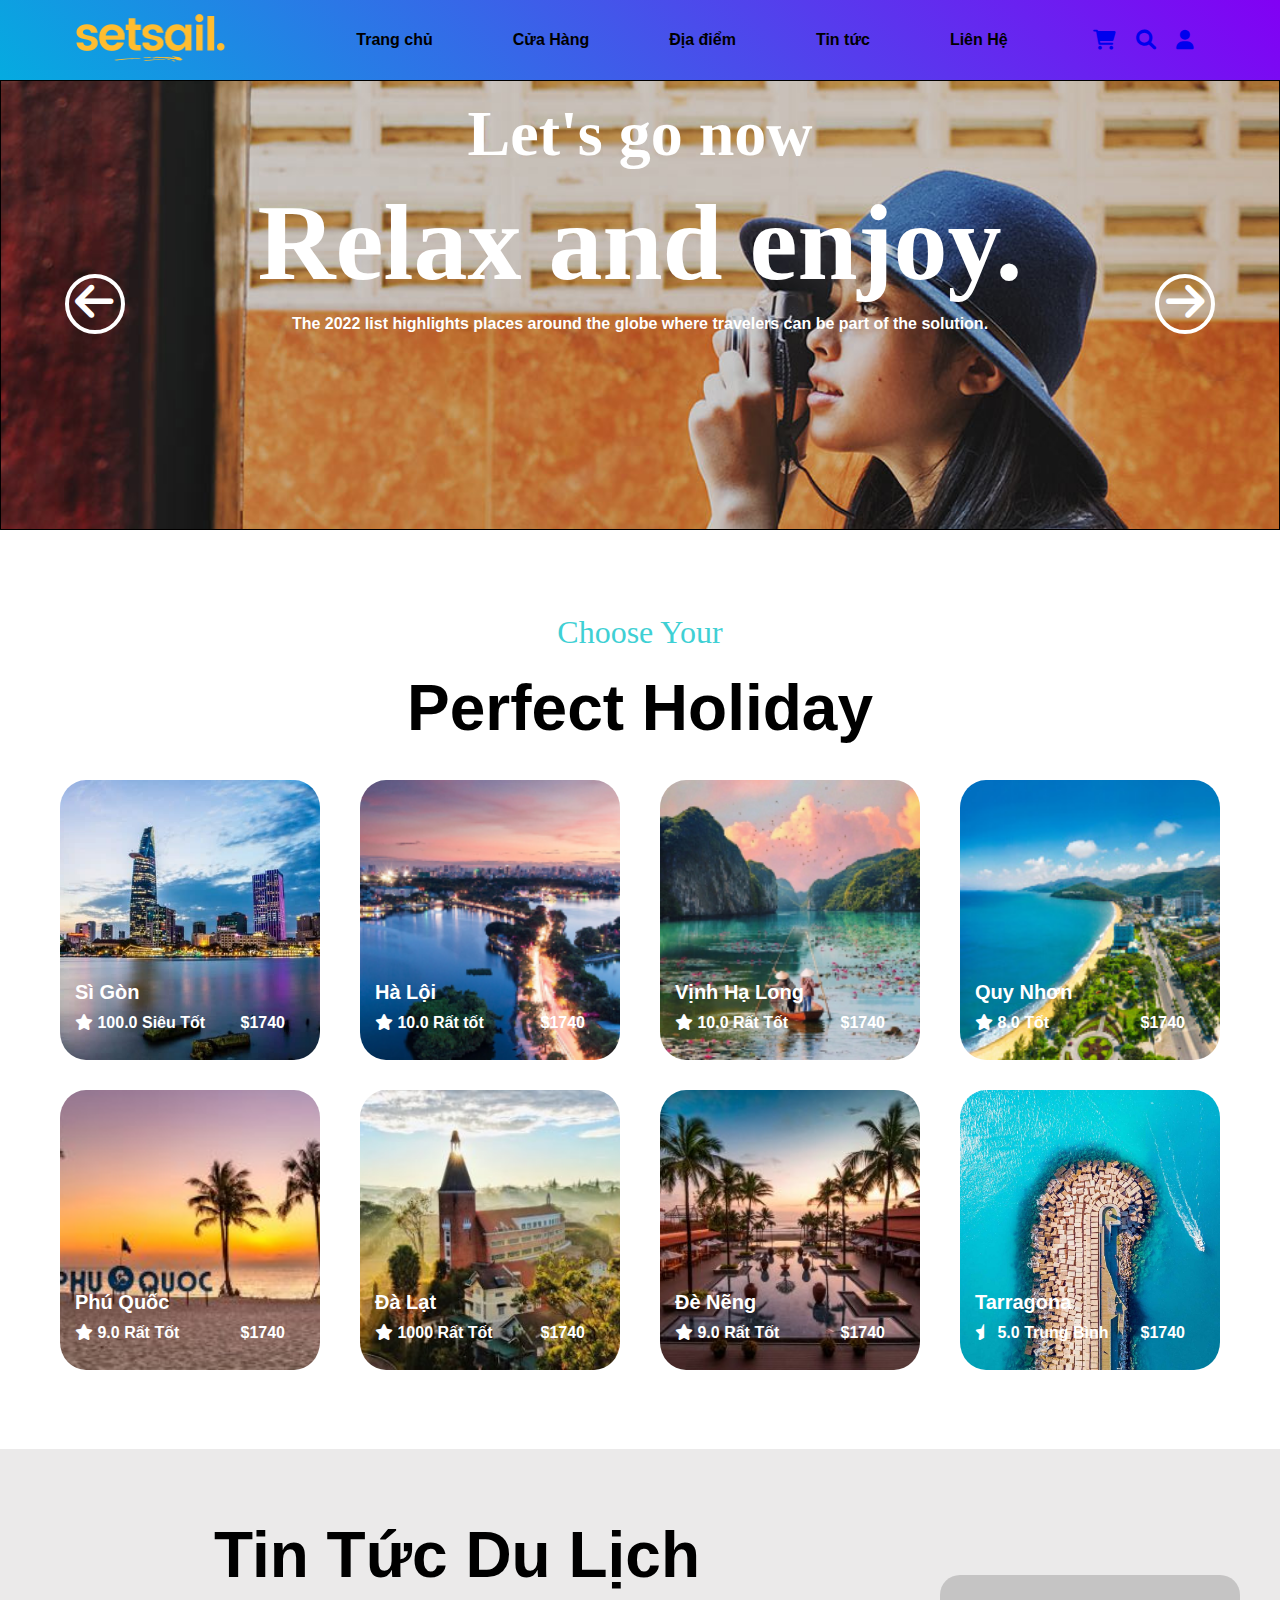
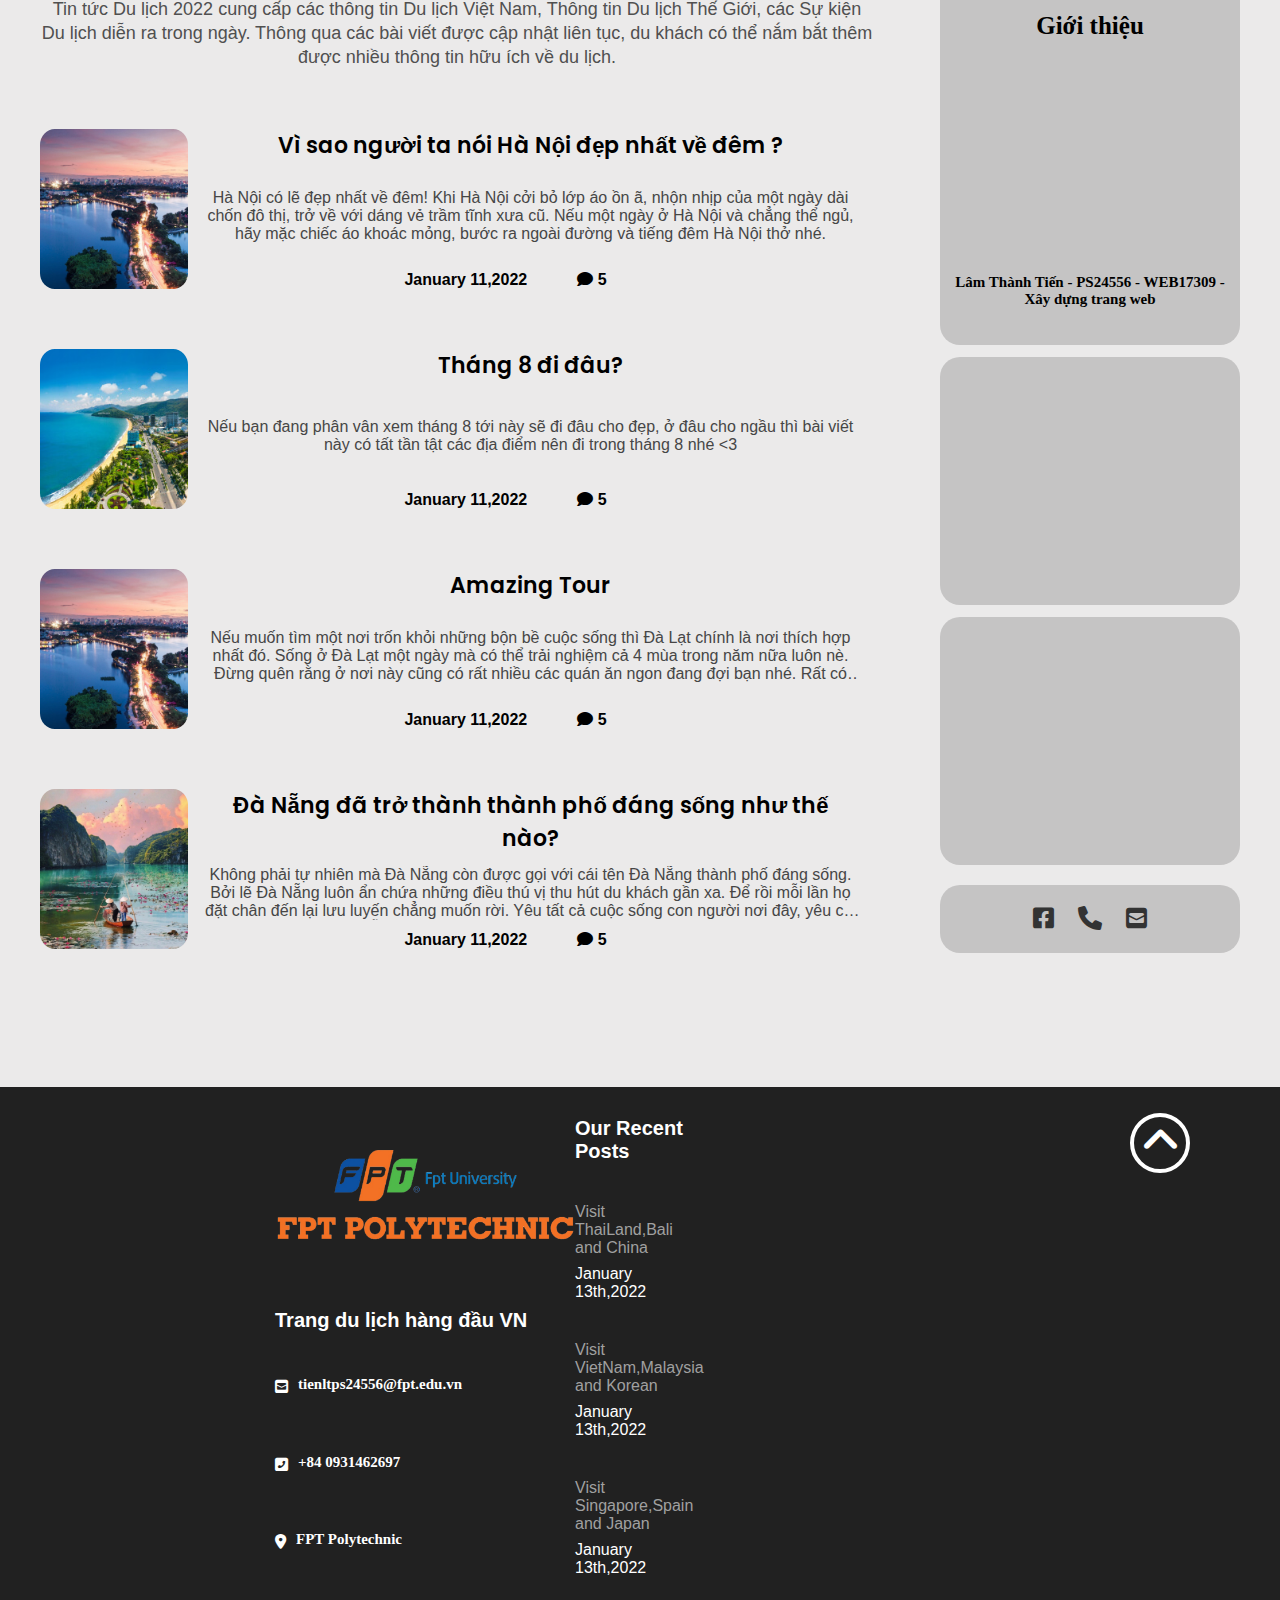
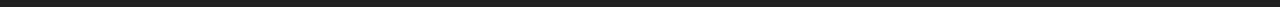
==== index.html @ ad696ec0 "first commit" ====
<!DOCTYPE html>
<html lang="en">
<head>
    <meta charset="UTF-8">
    <meta http-equiv="X-UA-Compatible" content="IE=edge">
    <meta name="viewport" content="width=device-width, initial-scale=1.0">
    <title>Lâm Thành Tiến - PS24556</title>
    <link rel="stylesheet" href="./css/form.css">
    <link rel="stylesheet" href="./css/style.css">
    <link rel="stylesheet" href="https://cdnjs.cloudflare.com/ajax/libs/font-awesome/6.0.0/css/all.min.css">
    <link rel="stylesheet" href="./img/">
    <link rel="preconnect" href="https://fonts.googleapis.com">
    <link rel="preconnect" href="https://fonts.gstatic.com" crossorigin>
    <link href="https://fonts.googleapis.com/css2?family=Poppins:ital,wght@0,300;1,700&display=swap" rel="stylesheet">

</head>
<body>
    <div class="main">
        <header id="header">
            <div class="header__main">
                <div class="logo">
                    <img src="./img/logo.png" alt="">
                </div>
                <div class="header__menu">
                    <ul>
                        <li><a href="index.html" class="header__menu-link">Trang chủ</a></li>
                        <li><a href="shop.html" class="header__menu-link">Cửa Hàng</a></li>
                        <li>
                            <a href="location.html" class="header__menu-link">Địa điểm</a>
                            <div class="location__menu">
                                <a href="location.html" class="location__menu-item">Miền Nam</a>
                                <a href="location2.html" class="location__menu-item">Miền Bắc</a>
                                <a href="location3.html" class="location__menu-item">Miền Trung</a>
                            </div>
                        </li>
                        <li><a href="news.html" class="header__menu-link">Tin tức</a></li>
                        <li><a href="contact.html" class="header__menu-link">Liên Hệ</a></li>
                    </ul>
                </div>
                <ul class="header__icon">
                    <li>
                        <a href="#">
                            <i class="fas fa-shopping-cart"></i>
                            <div class="header__icon-cart">
                                <p>Không có sản phẩm nào</p>
                            </div>
                        </a>
                    </li>
                    <li>
                        <a href="#"><i class="fas fa-search"></i></a>
                        <div class="form-group">
                            <input id="fullname" name="fullname" placeholder="Tìm chuyến đi" type="text" tabindex="1" class="form-control">
                            <i class="fa-solid fa-magnifying-glass"></i>
                            <span class="form-message"></span>
                        </div>
                    </li>
                    <li><a href="#"><i class="fa-solid fa-user"></i></a></li>
                </ul>
            </div>
        </header>
    
        <div style="background: url(./img/slider-img-2.jpg) top center/ cover no-repeat;background-attachment: fixed;" class="slider">
            <div class="slider__content-sub">
                <p class="content-1">Let's go now</p>
                <p class="content-2">Relax and enjoy.</p>
                <p class="content-3">The 2022 list highlights places around the globe where travelers can be part of the solution.</p>
            </div>
            <div class="slider-left">
                <i class="fas fa-arrow-left"></i>
            </div>
            <div class="slider-right">
                <i class="fas fa-arrow-right"></i>
            </div>
        </div>
    
        <div id="location" class="section">
            <p class="section__content-1">Choose Your</p>
            <p class="section__content-2">Perfect Holiday</p>
            <div class="section__menu">
                <div class="section-item">
                    <img src="./img/saigon-e1517890810236.jpg" alt="">
                    <div class="description">
                        <p class="description__title">Sì Gòn</p>
                        <div class="description__content">
                            <div class="description-rate">
                                <i class="fas fa-star"></i>
                                <span>100.0</span>
                                <span>Siêu Tốt</span>
                            </div>
                            <div class="description-price">$1740</div>
                        </div>
                    </div>
                </div>
                <div class="section-item">
                    <img src="./img/Ha Long.jpg" alt="">
                    <div class="description">
                        <p class="description__title">Hà Lội</p>
                        <div class="description__content">
                            <div class="description-rate">
                                <i class="fas fa-star"></i>
                                <span>10.0</span>
                                <span>Rất tốt</span>
                            </div>
                            <div class="description-price">$1740</div>
                        </div>
                    </div>
                </div>
                <div class="section-item">
                    <img src="./img/Vinh Ha Long.jpg" alt="">
                    <div class="description">
                        <p class="description__title">Vịnh Hạ Long</p>
                        <div class="description__content">
                            <div class="description-rate">
                                <i class="fas fa-star"></i>
                                <span>10.0</span>
                                <span>Rất Tốt</span>
                            </div>
                            <div class="description-price">$1740</div>
                        </div>
                    </div>
                </div>
                <div class="section-item">
                    <img src="./img/Quy nhon.jpg" alt="">
                    <div class="description">
                        <p class="description__title">Quy Nhơn</p>
                        <div class="description__content">
                            <div class="description-rate">
                                <i class="fas fa-star"></i>
                                <span>8.0</span>
                                <span>Tốt</span>
                            </div>
                            <div class="description-price">$1740</div>
                        </div>
                    </div>
                </div>
                <div class="section-item">
                    <img src="./img/thang-10-nen-du-lich-o-dau-19-282x188.jpg" alt="">
                    <div class="description">
                        <p class="description__title">Phú Quốc</p>
                        <div class="description__content">
                            <div class="description-rate">
                                <i class="fas fa-star"></i>
                                <span>9.0</span>
                                <span>Rất Tốt</span>
                            </div>
                            <div class="description-price">$1740</div>
                        </div>
                    </div>
                </div>
                <div class="section-item">
                    <img src="./img/Da lat.jpg" alt="">
                    <div class="description">
                        <p class="description__title">Đà Lạt</p>
                        <div class="description__content">
                            <div class="description-rate">
                                <i class="fas fa-star"></i>
                                <span>1000</span>
                                <span>Rất Tốt</span>
                            </div>
                            <div class="description-price">$1740</div>
                        </div>
                    </div>
                </div>
                <div class="section-item">
                    <img src="./img/Da Nang.jpg" alt="">
                    <div class="description">
                        <p class="description__title">Đè Nẽng</p>
                        <div class="description__content">
                            <div class="description-rate">
                                <i class="fas fa-star"></i>
                                <span>9.0</span>
                                <span>Rất Tốt</span>
                            </div>
                            <div class="description-price">$1740</div>
                        </div>
                    </div>
                </div>
                <div class="section-item">
                    <img src="./img/section item1.jpg" alt="">
                    <div class="description">
                        <p class="description__title">Tarragona</p>
                        <div class="description__content">
                            <div class="description-rate">
                                <i class="fas fa-star-half"></i>
                                <span>5.0</span>
                                <span>Trung Bình</span>
                            </div>
                            <div class="description-price">$1740</div>
                        </div>
                    </div>
                </div>
            </div>
        </div>
    
    
        <div id="news" class="section__news">
            <div class="section section-2">
                <div class="section__content-news">
                    <div class="new-item-1">
                        <p class="section__content-2 news-title">Tin Tức Du Lịch</p>
                        <p class="news-title-sub">Tin tức Du lịch 2022 cung cấp các thông tin Du lịch Việt Nam, Thông tin Du lịch Thế Giới, các Sự kiện Du lịch diễn ra trong ngày. Thông qua các bài viết được cập nhật liên tục, du khách có thể nắm bắt thêm được nhiều thông tin hữu ích về du lịch.</p>
                    </div>
                    <div class="new-item-2">
                        <img src="./img/Ha Long.jpg" alt="">
                        <div class="new-content">
                            <p class="section__content-2 new-content-title">Vì sao người ta nói Hà Nội đẹp nhất về đêm ?</p>
                            <p class="new-content-main">Hà Nội có lẽ đẹp nhất về đêm! Khi Hà Nội cởi bỏ lớp áo ồn ã, nhộn nhịp của một ngày dài chốn đô thị, trở về với dáng vẻ trầm tĩnh xưa cũ. Nếu một ngày ở Hà Nội và chẳng thể ngủ, hãy mặc chiếc áo khoác mỏng, bước ra ngoài đường và tiếng đêm Hà Nội thở nhé.</p>
                            <div class="new-date">
                                <p>January 11,2022</p>
                                <div class="new-comment">
                                    <i class="fas fa-comment"></i>
                                    <span>5</span>
                                </div>
                            </div>
                        </div>
                    </div>
                    <div class="new-item-2">
                        <img src="./img/Quy nhon.jpg" alt="">
                        <div class="new-content">
                            <p class="section__content-2 new-content-title">Tháng 8 đi đâu?</p>
                            <p class="new-content-main">Nếu bạn đang phân vân xem tháng 8 tới này sẽ đi đâu cho đẹp, ở đâu cho ngầu thì bài viết này có tất tần tật các địa điểm nên đi trong tháng 8 nhé <3</p>
                            <div class="new-date">
                                <p>January 11,2022</p>
                                <div class="new-comment">
                                    <i class="fas fa-comment"></i>
                                    <span>5</span>
                                </div>
                            </div>
                        </div>
                    </div>
                    <div class="new-item-2">
                        <img src="./img/Ha Long.jpg" alt="">
                        <div class="new-content">
                            <p class="section__content-2 new-content-title">Amazing Tour</p>
                            <p class="new-content-main">Nếu muốn tìm một nơi trốn khỏi những bộn bề cuộc sống thì Đà Lạt chính là nơi thích hợp nhất đó. Sống ở Đà Lạt một ngày mà có thể trải nghiệm cả 4 mùa trong năm nữa luôn nè. Đừng quên rằng ở nơi này cũng có rất nhiều các quán ăn ngon đang đợi bạn nhé. Rất có thể đi Đà Lạt một lần là bạn sẽ muốn đi tiếp nhé</p>
                            <div class="new-date">
                                <p>January 11,2022</p>
                                <div class="new-comment">
                                    <i class="fas fa-comment"></i>
                                    <span>5</span>
                                </div>
                            </div>
                        </div>
                    </div>
                    <div class="new-item-2">
                        <img src="./img/Vinh Ha Long.jpg" alt="">
                        <div class="new-content">
                            <p class="section__content-2 new-content-title">Đà Nẵng đã trở thành thành phố đáng sống như thế nào?</p>
                            <p class="new-content-main">Không phải tự nhiên mà Đà Nẵng còn được gọi với cái tên Đà Nẵng thành phố đáng sống. Bởi lẽ Đà Nẵng luôn ẩn chứa những điều thú vị thu hút du khách gần xa. Để rồi mỗi lần họ đặt chân đến lại lưu luyến chẳng muốn rời. Yêu tất cả cuộc sống con người nơi đây, yêu cái bình dị xen lẫn vào nét hiện đại giữa khung cảnh thiên nhiên tươi đẹp</p>
                            <div class="new-date">
                                <p>January 11,2022</p>
                                <div class="new-comment">
                                    <i class="fas fa-comment"></i>
                                    <span>5</span>
                                </div>
                            </div>
                        </div>
                    </div>
                </div>
                <div class="section__about">
                    <div class="about">
                        <p class="about-title">Giới thiệu</p>
                        <iframe width="270" height="200" src="https://www.youtube.com/embed/Zzn9-ATB9aU" title="YouTube video player" frameborder="0" allow="accelerometer; autoplay; clipboard-write; encrypted-media; gyroscope; picture-in-picture" allowfullscreen></iframe>
                        <p class="about-sub">Lâm Thành Tiến - PS24556 - WEB17309 - Xây dựng trang web</p>
                    </div>
                    <div class="about">
                        <iframe width="270" height="200" src="https://www.youtube.com/embed/3zGEcmUAwgY" title="YouTube video player" frameborder="0" allow="accelerometer; autoplay; clipboard-write; encrypted-media; gyroscope; picture-in-picture" allowfullscreen></iframe>
                    </div>
                    <div class="about">
                        <iframe width="270" height="200" src="https://www.youtube.com/embed/MQKGiewMGi0" title="YouTube video player" frameborder="0" allow="accelerometer; autoplay; clipboard-write; encrypted-media; gyroscope; picture-in-picture" allowfullscreen></iframe>
                    </div>
                    <div class="contact">
                        <div class="contact-icon">
                            <a href="https://www.facebook.com/tien.lam.92123015/" target="_blank"><i class="fab fa-facebook-square"></i></a>
                            <a href=""><i class="fas fa-phone"></i></a>
                            <a href=""><i class="fas fa-envelope-square"></i></a>
                        </div>
                    </div>
                </div>
            </div>
        </div>
    
        <footer>
            <div class="footer-1">
                <img src="./img/LOGO Trường.png" alt="">
                <p class="footer-1-title">Trang du lịch hàng đầu VN</p>
                <a href="#" class="footer-1-contact">
                    <i class="fas fa-envelope-square"></i>
                    <p>tienltps24556@fpt.edu.vn</p>
                </a>
                <a href="#" class="footer-1-contact">
                    <i class="fas fa-phone-square-alt"></i>
                    <p>+84 0931462697</p>
                </a>
                <a href="#" class="footer-1-contact">
                    <i class="fas fa-map-marker-alt"></i>
                    <p>FPT Polytechnic</p>
                </a>
            </div>
            <div class="footer-2">
                <h4>Our Recent Posts</h4>
                <div class="footer-2-content">
                    <a href="#"><p class="footer-2-content-child-1">Visit ThaiLand,Bali and China</p></a>
                    <a href="#"><p class="footer-2-content-child-2">January 13th,2022</p></a>
                </div>
                <div class="footer-2-content">
                    <a href="#"><p class="footer-2-content-child-1">Visit VietNam,Malaysia and Korean</p></a>
                    <a href="#"><p class="footer-2-content-child-2">January 13th,2022</p></a>
                </div>
                <div class="footer-2-content">
                    <a href="#"><p class="footer-2-content-child-1">Visit Singapore,Spain and Japan</p></a>
                    <a href="#"><p class="footer-2-content-child-2">January 13th,2022</p></a>
                </div>
            </div>
            <div class="footer-3">
                <iframe src="https://www.facebook.com/plugins/page.php?href=https%3A%2F%2Fwww.facebook.com%2Ffpt.poly%2F&tabs=timeline&width=400&height=300&small_header=true&adapt_container_width=true&hide_cover=true&show_facepile=true&appId" width="400" height="300" style="border:none;overflow:hidden" scrolling="no" frameborder="0" allowfullscreen="true" allow="autoplay; clipboard-write; encrypted-media; picture-in-picture; web-share"></iframe>
            </div>
            <a href="#header" class="upto">
                <i class="fas fa-angle-up"></i>
            </a>
        </footer>
    </div>
    <!-- OverLay -->
    <div class="overlay none">
        <form action="" method="POST" class="form form-login " id="form-1">
            <div class="form__content">
                <h3 class="heading">FPT Polytechnic</h3>
                <p class="desc">Lâm Thành Tiến</p>
        
                <div class="form-group d-f-w pd-tb20-lf60">
                  <label for="fullname" class="form-label">Tên đăng nhập: </label>
                  <input id="fullname" name="fullname" type="text" placeholder="VD: ltps24556@fpt.edu.vn" class="form-control">
                  <span class="form-message"></span>
                </div>
        
                <div class="form-group d-f-w pd-tb20-lf60">
                    <label for="fullname" class="form-label">Mật khẩu: </label>
                    <input id="fullname" name="fullname" type="password" placeholder="VD: 123456789" class="form-control">
                    <span class="form-message"></span>
                </div>    
                <div class="form-group flex-row">
                    <input name="gender" type="checkbox" value="yes" class="form-control"><label for="gender" class="form-label">Remember me?</label>
                    <span class="form-message"></span>
                </div>    
        
                <button class="form-submit btn-login">Đăng nhập</button>
                <p>Chưa có tài khoản ????</p>
                <button class="form-submit btn-register">Đăng ký</button>
            </div>
        </form>


        <form action="" method="POST" class="form form-register none" id="form-1">
            <div class="form__content">
                <h3 class="heading">Thành viên đăng ký</h3>
            <div class="spacer"></div>
        
            <div class="form-group d-f-w pd-tb20-lf60">
              <label for="fullname" class="form-label">Tên đăng nhập:</label>
              <input id="fullname" name="fullname" type="text" placeholder="VD: lamthanhtien" class="form-control">
              <span class="form-message"></span>
            </div>
        
            <div class="form-group d-f-w pd-tb20-lf60">
              <label for="email" class="form-label">Email:</label>
              <input id="email" name="email" type="text" placeholder="VD: ltps24556@gmail.com" class="form-control">
              <span class="form-message"></span>
            </div>
        
            <div class="form-group d-f-w pd-tb20-lf60">
              <label for="password" class="form-label">Mật khẩu:</label>
              <input id="password" name="password" type="password" placeholder="Nhập mật khẩu" class="form-control">
              <span class="form-message"></span>
            </div>
        
            <div class="form-group d-f-w pd-tb20-lf60">
              <label for="password_confirmation" class="form-label">Nhập lại mật khẩu:</label>
              <input id="password_confirmation" name="password_confirmation" placeholder="Nhập lại mật khẩu" type="password" class="form-control">
              <span class="form-message"></span>
            </div>
  
            <div class="form-group horizontal">
              <label for="gender" class="form-label">Chọn giới tính</label>
              <input name="gender" type="radio" value="male" class="form-control">Nam
              <input name="gender" type="radio" value="female" class="form-control">Nữ
              <span class="form-message"></span>
            </div>    
            <button class="form-submit btn-register">Đăng ký</button>
            </div>
        </form>
    </div>
</body>
<script src="/js/main.js"></script>
<script src="./js/fix.js"></script>
<script src="./js/overlay.js"></script>
</html>
---- css/form.css ----
.form-group i {
    position: absolute;
    top: 48px;
    right: 16px;
}
.form-group {
    display: flex;
    margin-bottom: 16px;
    flex-direction: column;
    position: relative;
  }
  
  .form-label,
  .form-message {
    text-align: left;
  }
  
  .form-label {
    font-weight: 700;
    padding: 0 0 6px 6px;
    line-height: 1.8rem;
    font-size: 1rem;
  }
  .form-label-2 {
    font-weight: 700;
    padding: 0 0 6px 6px;
    line-height: 1.8rem;
    font-size: 1rem;
  }
  
  .form-control {
    padding: 8px 12px;
    border: transparent;
    border-radius: 3px;
    outline: none;
    font-size: 1.4rem;
    background-color: #6fdcdf;
    color: white;
  }
  .form-control-text {
    padding: 8px 12px;
    border: transparent;
    border-radius: 3px;
    outline: none;
    font-size: 1.4rem;
    background-color: #6fdcdf;
    color: white;
    width: 100%;
  }
  
  .form-control:hover {
    border-color: #1dbfaf;
  }
  .form-submit {
    outline: none;
    background-color: #fff;
    padding: 12px 16px;
    font-weight: 600;
    color: black;
    border: none;
    width: 100%;
    font-size: 14px;
    border-radius: 8px;
    cursor: pointer;
  }
  
  .form-submit:hover {
    background-color: #1ac7b6;
    color: white;
  }
---- css/style.css ----
* {
    padding: 0;
    margin: 0;
    box-sizing: border-box;
}
html {
    font-family: Helvetica, Arial, sans-serif;
    scroll-behavior: smooth;
}
.d-f-w {
    display: flex !important;
    flex-wrap: wrap !important;
}
.pd-tb20-lf60 {
    padding: 12px 60px !important;
}
header {
    background: linear-gradient(45deg, #05abe0 0%, #8200f4 100%);
}
.header__main {
    display: flex;
    max-width: 1200px;
    height: 80px;
    justify-content: space-evenly;
    align-items: center;
    margin: auto;
}
.header__main .logo img {
    width: 150px;
    cursor: pointer;
}
.header__menu {
    padding-left: 55px;
}
.header__menu ul {
    display: flex;
    list-style: none;
}
.header__menu li {
    position: relative;
    cursor: pointer;
}
.header__menu ul li a {
    position: relative;
    text-decoration: none;
    font-weight: 900;
    color: black;
    padding: 20px 40px;
}
.header__menu ul li a::before {
    position: absolute;
    content: "";
    bottom: 6px;
    left: 50%;
    transform: translateX(-50%);
    width: 0;
    height: 5px;
    background-color: #FEECE9;
    transition: all linear 0.3s;
}
.header__menu ul li::after {
    position: absolute;
    content: "";
    bottom: -150%;
    left: 50%;
    transform: translateX(-50%);
    width: 100%;
    height: 100px;
    background-color: transparent;
}
.header__menu ul li:hover .header__menu-link {
    color: #FEECE9;
}
.header__menu ul li:hover .location__menu {
    display: block;
}
.header__menu ul li:hover .header__menu-link::before {
    width: 70%;
}
.header__icon {
    display: flex;
    list-style: none;
}
.header__icon a {
    font-size: 20px;
    padding: 0 10px;
    position: relative;
}
.header__icon li:hover a {
    color: #FEECE9;
}
.header__icon li:hover .form-group,
.header__icon li:hover .header__icon-cart {
    display: flex;
    opacity: 1;
}
.header__icon-cart {
    position: absolute;
    flex-direction: column;
    justify-content: center;
    align-items: center;
    top: 219%;
    right: 0%;
    text-align: center;
    width: 400px;
    height: 200px;
    background-color: #fff;
    border-radius: 3px;
    box-shadow: 5px 8px 13.92px 2.08px rgba(0, 0, 0, 0.05);
    z-index: 20;
    display: none;
    opacity: 0;
    transition: all linear 0.3s;
}
.header__icon li {
    position: relative;
}
.header__icon li::after {
    position: absolute;
    content: "";
    top: 88%;
    right: -28%;
    transform: translateX(-50%);
    width: 34px;
    height: 31px;
    background-color: transparent;
    cursor: pointer;
}
.header__icon-cart p {
    color: #505050;
    font-size: 24px;
    align-self: center;
}

.form-group {
    position: absolute;
    display: none;
    z-index: 20;
    top: 126%;
    right: 6%;
    opacity: 0;
    transition: all linear 0.3s;
}
.form-group i {
    top: 14px;
    right: 16px;
    cursor: pointer;
}
.form-control {
    background-color: white;
    color: #505050;
}

.location__menu{
    position: absolute;
    top: 223%;
    right: -6%;
    width: 100%;
    background: linear-gradient(45deg, #05abe0 0%, #8200f4 100%);
    z-index: 15;
    padding: 10px;
    display: none;
}
.location__menu-item{
    padding: 12px 20px !important;
    display: block;
}
.location__menu-item:hover {
    color: #FEECE9;
}
.location__menu-item:hover::before {
    width: 70%;
}


/*--------------------------------------------------------------------- SLIDER ----------------------------------------------------------- */
.slider {
    padding-top: 35%;
    position: relative;
    border: 1px solid black;
    transition: all ease-in-out 0.8s;
}
.slider__content-sub {
    position: absolute;
    top: 30%;
    left: 50%;
    transform: translate(-50%, -50%);
    color: white;
    text-align: center;
    width: 100%;
}
.slider__content-sub .content-1 {
    font-family: Satisfy, cursive;
    font-size: 64px;
    font-weight: 900;
    margin-bottom: 0;
}
.slider__content-sub .content-2 {
    margin: 10px 0;
    font-family: fantasy;
    font-size: 108px;
    font-weight: 900;
}
.slider__content-sub .content-3 {
    font-weight: 900;
}
.slider-left,
.slider-right {
    position: absolute;
    top: 43%;
    width: 60px;
    height: 60px;
    border: 4px solid white;
    text-align: center;
    border-radius: 50%;
    font-size: 44px;
    color: white;
    transition: all ease-in-out 0.5s;
}
.slider-right {
    right: 5%;
}
.slider-left {
    left: 5%;
}
.slider-left:hover,
.slider-right:hover {
    color: turquoise;
    border: 4px solid turquoise;
    cursor: pointer;
}


/*--------------------------------------------------------------------------- LOCATION ------------------------------------------------ */
.section{
    max-width: 1200px;
    margin: auto;
    text-align: center;
    padding: 64px 0;
}
.section__content-1{
    font-family: Satisfy, cursive;
    font-size: 32px;
    color: #3fd0d4;
    margin: 20px 0;
}
.section__content-2{
    margin: 20px 0 ;
    font-size: 64px;
    color: black;
    font-weight: 600;
}
.section__menu{
    display: flex;
    flex-wrap: wrap;
}
.section-item{
    position: relative;
    width: 25%;
    height: 280px;
    padding: 0 20px;
    margin: 15px 0;
    cursor: pointer;
    border-radius: 10px;
    transition: all 0.5s ease-in-out;
}
.section-item::before {
    position: absolute;
    content: "";
    top: 43%;
    width: 87%;
    height: 57%;
    background: linear-gradient(to top, rgba(0, 0, 0, 1) 20%, rgba(0, 0, 0, 0.6) 25%, rgba(0, 0, 0, 0.01) 100%);
    opacity: 0;
    border-radius: 10%;
    transition: all 0.5s ease-in-out;
}
.section-item:hover::before {
    opacity: 1;
}
.section-item:hover {
    transform: translateY(-5%);
}
.section-item img {
    transition: all 0.5s ease-in-out;
    object-fit: cover;
    width: 100%;
    height: 100%;
    border-radius: 10%;
}
.description{
    position: absolute;
    width: 80%;
    bottom: 10%;
    color: white;
    padding: 0 15px;
}
.description__title{
    font-size: 20px;
    font-weight: 600;
    margin: 10px 0;
    text-align: left;
}
.description__content{
    display: flex;
    justify-content: space-between;
}
.description-rate{
    font-weight: 600;
}
.description-price {
    font-weight: 600;
}

.location__menu a {
    font-size: 14px;
}


/*------------------------------------------------------------- BẢNG TIN -------------------------------------------------------- */
.section__news {
    background-color: #ebeaea;
}
.section-2 {
    display: flex;
}
.section__content-news {
    width: 75%;
    text-align: left;
    padding: 0 66px 0 0;
}
.section__about {
    width: 25%;
}
.new-item-1 {
    text-align: center;
}
.new-item-2 {
    display: flex;
    margin: 60px 0;
}
.new-item-2 img {
    width: 148px;
    transition: all linear 0.3s;
    border-radius: 10%;
    cursor: pointer;
}
.new-item-2 img:hover{
    transform: scale(1.2);
}
.news-title {
    margin: 5px 0;
}
.news-title-sub {
    font-size: 18px;
    margin-top: 4px;
    line-height: 24px;
    color: #505050;
}
.new-content {
    margin-left: 15px;
    display: flex;
    flex-direction: column;
    justify-content: space-between;
    padding-right: 16px;
}
/* show "..." khi text vuot qua 3 line chữ */
.new-content-main {
    overflow: hidden;
    text-overflow: ellipsis;
    display: -webkit-box;
    -webkit-line-clamp: 3;
    -webkit-box-orient: vertical;
    color: #464646;
    text-align: center;
}
.new-date {
    display: flex;
    justify-content: center;
    padding: 0 30px;
    font-size: 16px;
    font-weight: 600;
}
.new-content-title {
    font-size: 22px;
    margin: 0;
    font-family: 'Poppins', sans-serif;
    text-align: center;
}
.new-comment {
    padding: 0 50px;
}
.new-content-title,
.new-date {
    transition: all linear 0.3s;
}
.new-content-title:hover,
.new-date:hover {
    color: #3fd0d4;
    cursor: pointer;
}


/*------------------------------------------------------------------------ GIỚI THIỆU ------------------------------------------------- */
.section__about {
    align-self: flex-start;
    margin: 50px 0;
}
.section__about .about {
    background-color: #c5c4c4;
    border-radius: 20px;
    color: black;
    padding: 22px 2px;
    margin: 12px 0;
    font-family: Satisfy, cursiv
}
.about-title {
    font-size: 25px;
    font-weight: 900;
    padding: 15px 0;
}
.about-sub {
    padding: 15px 0;
    font-size: 15px;
    font-weight: bold;
}
.section__about .contact {
    background-color: #c5c4c4;
    padding: 20px 0;
    margin: 20px 0;
    border-radius: 20px;
}
.contact-icon a {
    color: #333;
    font-size: 24px;
    padding: 10px;
    transition: all ease-in-out 0.3s;
}
.contact-icon a:hover {
    color: #cb1f00;
}

/* ------------------------------------------------------------- FOOTER --------------------------------------------- */
footer {
    background-color: #212121;
    display: flex;
    justify-content: space-between;
    padding: 10px 275px;
    color: white;
    position: relative;
}
footer a {
    text-decoration: none;
    display: block;
    transition: all linear 0.3s;
}
footer a:hover {
    color: turquoise;
}
.footer-1,
.footer-2,
.footer-3 {
    display: flex;
    flex-direction: column;
    justify-content: space-evenly;
}
footer img {
    width: 300px;
}
.footer-1 a {
    color: white;
}
.footer-1-contact {
    display: flex;
    margin: 12px 0;
    font-size: 15px;
    font-family: Satisfy, cursive;
}
.footer-1-title {
    font-size: 20px;
    font-weight: 900;
}
.footer-1-contact p {
    padding-left: 10px;
    font-weight: 600;
}
.footer-1-contact i {
    line-height: 21px;
}
.footer-2 h4 {
    font-size: 20px;
    font-weight: 900;
    margin: 20px 0;
}
.footer-2-content {
    font-size: 16px;
    margin: 20px 0;
}
.footer-2-content-child-1 {
    color: #a0a0a0;
    margin-bottom: 8px;
    transition: all linear 0.3s;
}
.footer-2-content-child-2 {
    font-weight: 900px;
    color: white;
    transition: all linear 0.3s;
}
.footer-2-content-child-1:hover,
.footer-2-content-child-2:hover {
    color: turquoise;
}
/* up to home */
.upto {
    position: absolute;
    top: 5%;
    right: 7%;
    width: 60px;
    height: 60px;
    border: 4px solid white;
    text-align: center;
    border-radius: 50%;
    font-size: 44px;
    color: white;
    transition: all ease-in-out 0.5s;
}
.upto:hover {
    border-color: turquoise;
    transform: translateY(-20%);
}



/* ------------------------------------------- OVERLAY ---------------  */
.none {
    display: none;
}
.active {
    display: block;
}
.overlay {
    width: 100%;
    height: 100%;
    top: 0;
    bottom: 0;
    right: 0;
    left: 0;
    position: fixed;
    background-color: #d2d2d252;
}
.form {
    width: 500px;
    height: 800px;
    text-align: center;
    background: white;
    margin: auto;
    position: relative;
}
.form p {
    margin-top: 30px;
    font-size: 18px;
    font-weight: 900;
}
button .register {
    background-color: #3fd0d4;
}
.form__content {
    padding: 40px 0;
}
.form .form-group {
    border-radius: 10px;
    position: unset;
    opacity: 1;
    display: block;
    z-index: 20;
    padding: 20px 0;
    margin: 20px 0;
    background-color: #3fd0d442;
}
.form .form-submit {
    background-color: #0d8f9442;
    width: auto;
}
.form .form-submit:hover,
.form .form-group:hover {
    background-color: #3fd0d4;
}
.islogin {
    color: #3fd0d4  ;
}
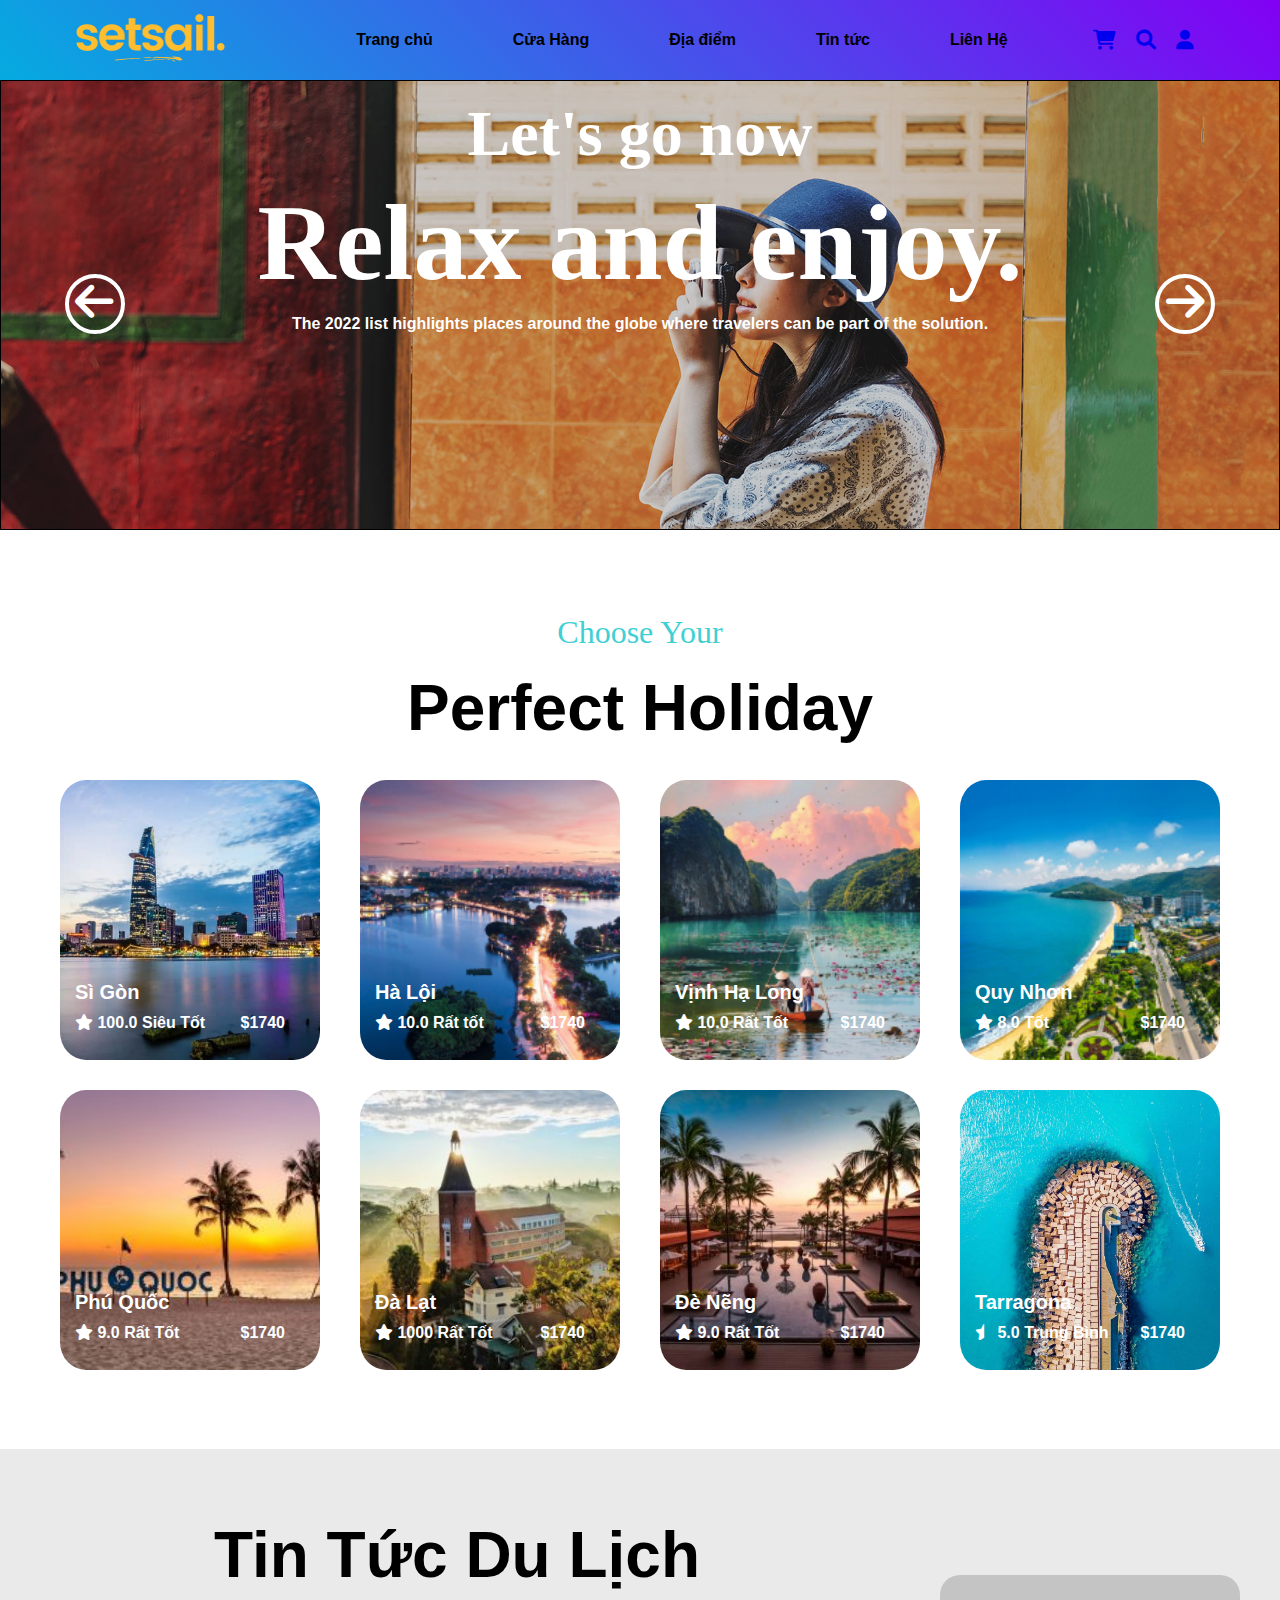
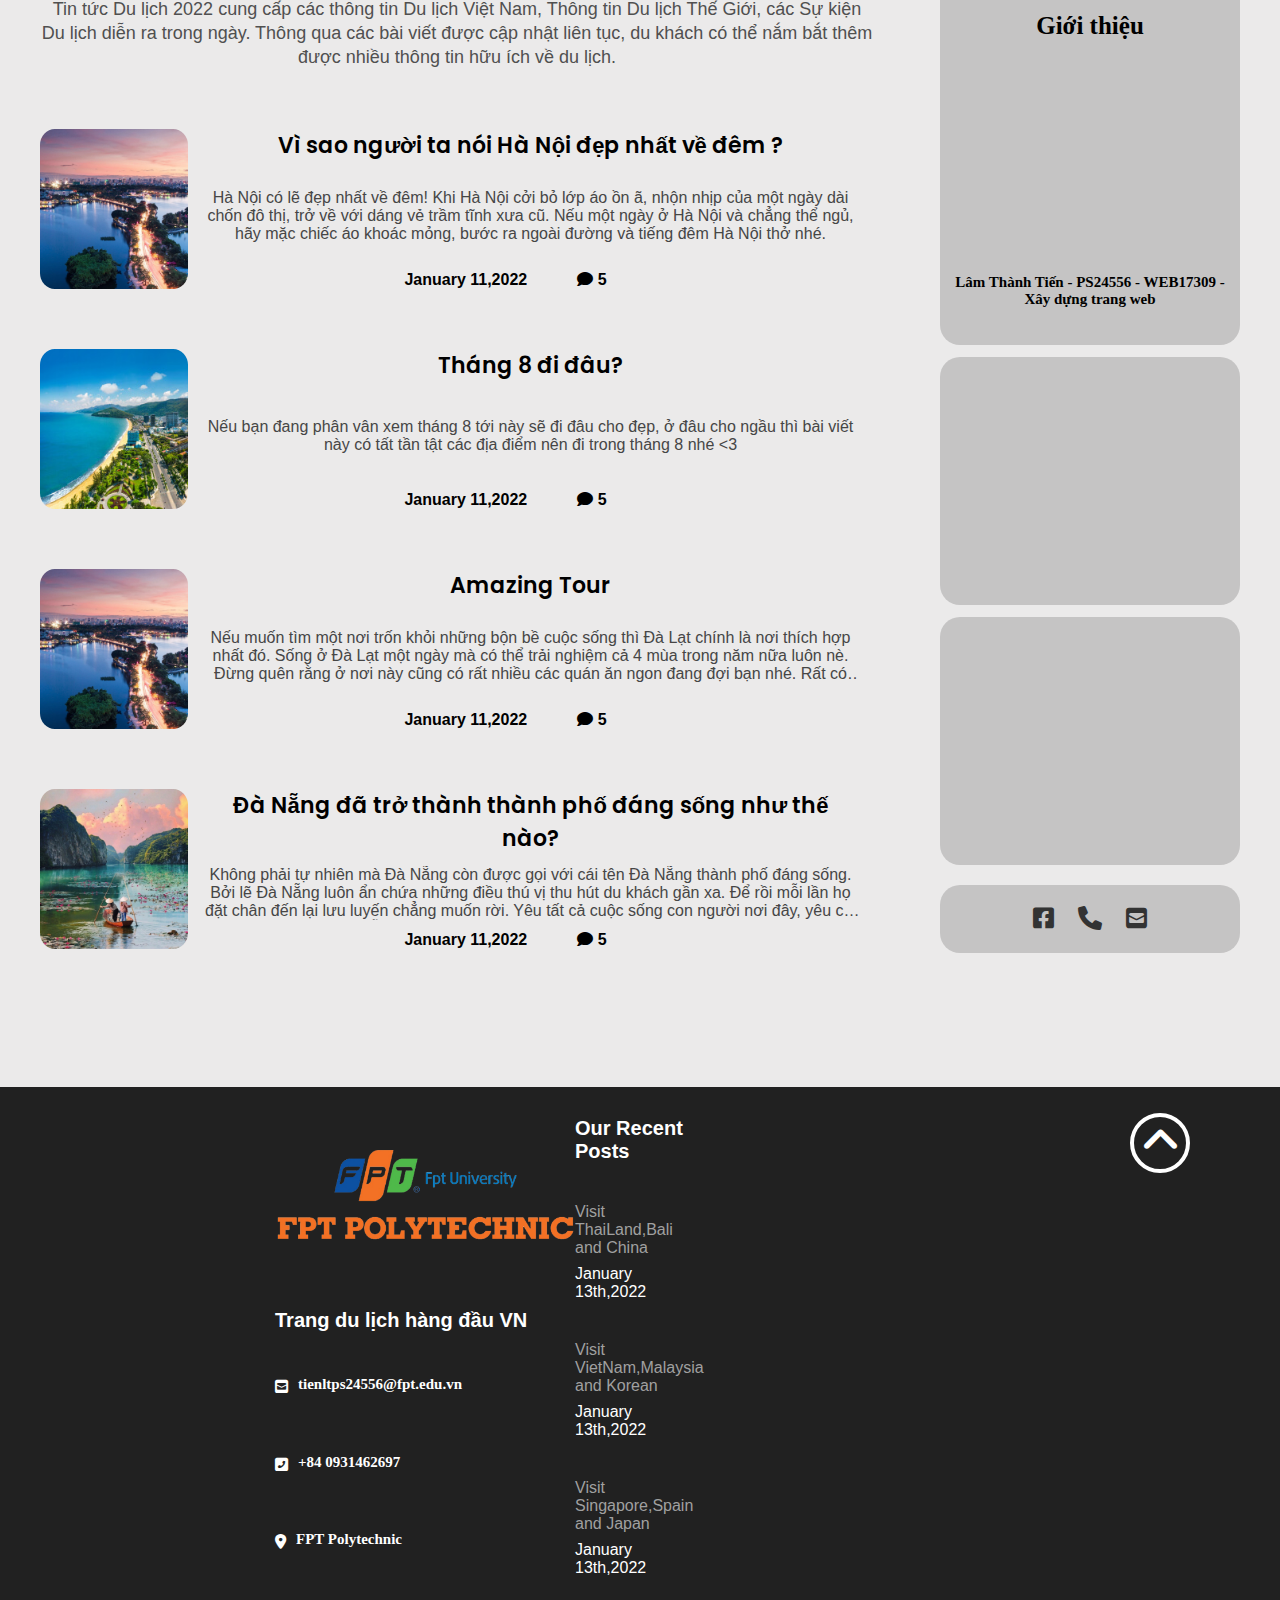
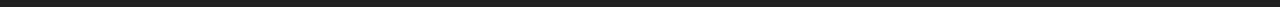
==== commit 06cec4d8: "first commit" ====
--- a/index.html
+++ b/index.html
@@ -59,7 +59,7 @@
             </div>
         </header>
     
-        <div style="background: url(./img/slider-img-2.jpg) top center/ cover no-repeat;background-attachment: fixed;" class="slider">
+        <div style="background: url(./img/slider-img-2.jpg) top center/ cover no-repeat;" class="slider">
             <div class="slider__content-sub">
                 <p class="content-1">Let's go now</p>
                 <p class="content-2">Relax and enjoy.</p>
@@ -390,7 +390,7 @@
         </form>
     </div>
 </body>
-<script src="/js/main.js"></script>
+<script src="./js/main.js"></script>
 <script src="./js/fix.js"></script>
 <script src="./js/overlay.js"></script>
 </html>